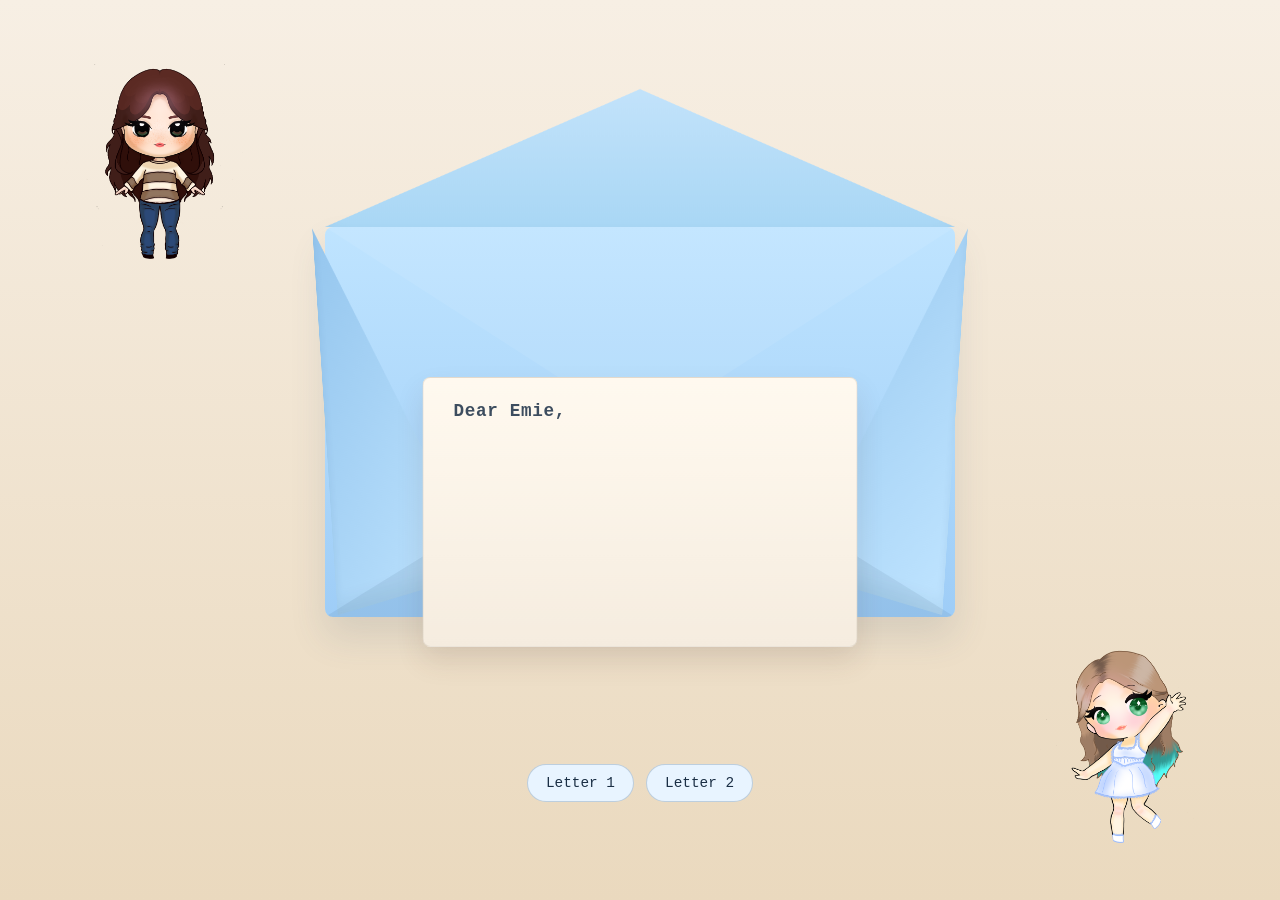
==== index.html @ 32d7e4bc "my first commit" ====
<!DOCTYPE html>
<html lang="en">
  <head>
    <meta charset="UTF-8" />
    <meta name="viewport" content="width=device-width, initial-scale=1.0" />
    <title>Envelope Letter</title>
    <style>
      :root {
        --bg1: #f7efe4;
        --bg2: #ead9be;
        --paper: #fff9ef;
        --ink: #1b2f45;
        --shadow: rgba(74, 94, 110, 0.14);
        --envelope: #bfe4ff;
        --envelope-dark: #9ecdf7;
        --flap: #d7ecff;
      }

      * { box-sizing: border-box; }

      html, body {
        margin: 0;
        height: 100%;
        font-family: Arial, sans-serif;
        background: linear-gradient(180deg, var(--bg1), var(--bg2));
        color: var(--ink);
      }

      body {
        display: grid;
        place-items: center;
      }

      .page {
        display: flex;
        flex-direction: column;
        align-items: center;
        gap: 18px;
      }

      .scene {
        width: min(80vw, 780px);
        height: min(72vh, 700px);
        display: grid;
        place-items: center;
      }

      .envelope-wrap {
        position: relative;
        width: 630px;
        height: 480px;
        display: grid;
        place-items: center;
        animation: floaty 4s ease-in-out infinite;
      }

      .envelope {
        position: relative;
        width: 630px;
        height: 390px;
        background: linear-gradient(180deg, var(--envelope) 0%, var(--envelope-dark) 100%);
        border-radius: 8px;
        box-shadow: 0 20px 36px var(--shadow);
        overflow: visible;
      }

      .envelope::before,
      .envelope::after {
        content: "";
        position: absolute;
        inset: 0;
        background: rgba(255,255,255,0.07);
        border-radius: 8px;
      }

      .envelope::before {
        clip-path: polygon(0 0, 100% 0, 50% 52%);
      }

      .envelope::after {
        clip-path: polygon(0 100%, 50% 50%, 100% 100%);
        background: rgba(20, 45, 68, 0.07);
      }

      .flap {
        position: absolute;
        width: 100%;
        height: 100%;
        background: linear-gradient(180deg, #a9d7f5 0%, var(--flap) 100%);
        clip-path: polygon(0 0, 100% 0, 50% 55%);
        top: 0;
        left: 0;
        transform-origin: top center;
        box-shadow: inset 0 -10px 18px rgba(17, 61, 107, 0.08);
      }

      .flap.top {
        z-index: 4;
        animation: envelope-open 2.8s ease-out forwards;
      }

      .flap.left,
      .flap.right {
        width: 50%;
        height: 100%;
        top: 0;
        background: linear-gradient(135deg, #95c6ee 0%, var(--envelope) 100%);
        clip-path: polygon(0 0, 100% 100%, 0 100%);
      }

      .flap.left {
        left: 0;
        transform-origin: left center;
        animation: left-open 2.8s ease-out forwards;
      }

      .flap.right {
        left: 50%;
        clip-path: polygon(0 100%, 100% 0, 100% 100%);
        transform-origin: right center;
        animation: right-open 2.8s ease-out forwards;
      }

      .letter {
        position: absolute;
        left: 50%;
        top: 60px;
        width: 435px;
        height: 270px;
        background: linear-gradient(180deg, var(--paper), #f5ecdf);
        border-radius: 8px;
        border: 1px solid rgba(98, 82, 67, 0.12);
        box-shadow: 0 14px 28px rgba(89, 61, 44, 0.12);
        transform: translateX(-50%) rotate(0deg);
        z-index: 2;
        animation: letter-fly 2.8s ease-out forwards;
        display: flex;
        align-items: center;
        justify-content: center;
        opacity: 0;
        overflow: hidden;
      }

      .letter-inner {
        width: 100%;
        height: 100%;
        padding: 20px 30px 20px;
        display: flex;
        flex-direction: column;
        justify-content: flex-start;
        align-items: flex-start;
        overflow-y: auto;
        overflow-x: hidden;
      }

      .letter-inner::-webkit-scrollbar {
        width: 10px;
      }

      .letter-inner::-webkit-scrollbar-track {
        background: rgba(27, 47, 69, 0.1);
      }

      .letter-inner::-webkit-scrollbar-thumb {
        background: rgba(27, 47, 69, 0.4);
        border-radius: 5px;
      }
      

      .greeting, .signature {
        font-family: "Courier New", monospace;
        font-size: 1.8rem;
        margin: 0 0 12px 0;
        line-height: 1;
        letter-spacing: 0.05em;
        font-weight: 700;
      }

      .letter-inner p {
        margin: 0 0 12px;
        color: rgba(27, 47, 69, 0.85);
        line-height: 1.5;
        font-size: 1.1rem;
        white-space: pre-wrap;
        min-height: 1.5em;
        font-family: "Courier New", monospace;
        letter-spacing: 0.04em;
      }

      .signature {
        display: none;
      }

      .typewriter {
        display: inline-block;
        white-space: pre-wrap;
        font-family: "Courier New", monospace;
        font-size: 1.2rem;
        letter-spacing: 0.04em;
        min-height: 1.2em;
      }

      .typewriter-line {
        display: inline-block;
        white-space: pre-wrap;
        font-family: "Courier New", monospace;
        font-size: 1.2rem;
        letter-spacing: 0.04em;
        min-height: 1.2em;
      }

      @keyframes envelope-open {
        0% { transform: rotateX(0deg); }
        100% { transform: rotateX(-130deg); }
      }

      @keyframes left-open {
        0% { transform: rotateY(0deg) rotateZ(0deg); }
        100% { transform: rotateY(-62deg) rotateZ(-8deg); }
      }

      @keyframes right-open {
        0% { transform: rotateY(0deg) rotateZ(0deg); }
        100% { transform: rotateY(62deg) rotateZ(8deg); }
      }

      @keyframes letter-fly {
        0% {
          transform: translateX(-50%) translateY(0) rotate(0deg);
          opacity: 0;
        }
        35% {
          transform: translateX(-50%) translateY(46px) rotate(0deg);
          opacity: 1;
        }
        100% {
          transform: translateX(-50%) translateY(90px) rotate(0deg);
          opacity: 1;
        }
      }

      @keyframes floaty {
        0%, 100% { transform: translateY(0px); }
        50% { transform: translateY(-8px); }
      }

      .switcher {
        display: flex;
        gap: 12px;
        justify-content: center;
      }

      .switch-btn {
        background: #e8f4ff;
        border: 1px solid rgba(56, 93, 126, 0.25);
        color: var(--ink);
        border-radius: 999px;
        padding: 10px 18px;
        font-family: "Courier New", monospace;
        font-size: 0.9rem;
        cursor: pointer;
        transition: transform 0.2s ease, background 0.2s ease;
      }

      .switch-btn:hover {
        transform: translateY(-1px);
        background: #dfeeff;
      }

      .flower {
        position: fixed;
        width: 50px;
        height: 50px;
        pointer-events: none;
        animation: fade-in 0.3s ease-out, fade-out 1s ease-out 3s forwards;
        user-select: none;
      }

      .flower-petal {
        position: absolute;
        width: 16px;
        height: 16px;
        border-radius: 50%;
        top: 50%;
        left: 50%;
        transform: translate(-50%, -50%);
      }

      @keyframes fade-in {
        0% { opacity: 0; transform: scale(0.5); }
        100% { opacity: 1; transform: scale(1); }
      }

      @keyframes fade-out {
        0% { opacity: 1; }
        100% { opacity: 0; }
      }

      @keyframes float-move {
        0%, 100% { transform: translateY(0px) translateX(0px); }
        25% { transform: translateY(-10px) translateX(5px); }
        50% { transform: translateY(-15px) translateX(0px); }
        75% { transform: translateY(-10px) translateX(-5px); }
      }

      .emie-image {
        position: fixed;
        top: 10px;
        left: 10px;
        width: 300px;
        height: 300px;
        object-fit: contain;
        animation: float-move 3s ease-in-out infinite;
        z-index: 5;
      }

      .alexa-image {
        position: fixed;
        bottom: 10px;
        right: 10px;
        width: 300px;
        height: 300px;
        object-fit: contain;
        animation: float-move 3s ease-in-out infinite;
        z-index: 5;
      }

      @media (max-width: 600px) {
        .envelope-wrap { width: 300px; height: 250px; }
        .envelope { width: 300px; height: 200px; }
        .letter { width: 220px; height: 150px; top: 30px; }
        .letter-inner { padding: 18px 18px 14px; }
        .greeting, .signature { font-size: 1.7rem; }
        .letter-inner p { font-size: 0.8rem; }
      }
    </style>
  </head>
  <body>
    <img src="emie.png" alt="emie" class="emie-image">
    <img src="alexa.png" alt="alexa" class="alexa-image">
    <div class="page">
      <main class="scene">
        <div class="envelope-wrap">
          <div class="envelope">
            <div class="flap top"></div>
            <div class="flap left"></div>
            <div class="flap right"></div>

            <div class="letter">
              <div class="letter-inner" id="letterContent">
                <p class="greeting">Dear Emie,</p>
                <p id="line1" class="typewriter"></p>
              </div>
            </div>
          </div>
        </div>
      </main>

      <div class="switcher">
        <button class="switch-btn" data-letter="1">Letter 1</button>
        <button class="switch-btn" data-letter="2">Letter 2</button>
      </div>
    </div>

    <script>
      const letterData = {
        1: "Hi! Im so sorry, that this letter is late by 3 months. But im happy to admit that i menaged to win and made new website, inspired by old one!\n\nIm so happy to receive your letter! Thank you for sharing things with me, i really appreciete it and i want to answer your questions and talk about myself too!.\n\nYou will be dissapointed to know that when i was away the rain got to the letters so now they look like old map treasures, so it means that im the only one who remembers what was written there! (and you too ofc).\n\n<b>But to answear your questions:</b>\n\n<b>I would describe my version of agere as</b> soft, and calm. filled with glitter, stuffies, shells and ocean smell. Thats when its voluntary. When its involuntary it gets scary and lonely...\n\n<b>The topics that interest me are:</b> ocean, mermaids, fairies, slavic mythology, atlantis, tytanic, mythology in general and theatre ofc! And books too especially fantasy.\n\n<b>My fav time of day is</b> sunset time for sure, i love watching it especially on the beach.\n\n<b>I think im ambiverted actually.</b> Rn is hard to say becouse im getting officially diagnosed with autism and i like sometimes talking to people but its super draining at the same time.\n\nHow have you recently been? Im so curious about your adventures to different city and moving out!If you would want to share, im more than happy to listen (read hihi).\n\nTalk to you soon!\nOr like a pirate would say: Fair winds!",
        2: "Nothing here yet.\n\nCheck the mail later."
      };

      const envelopeColors = {
        1: { light: '#bfe4ff', dark: '#9ecdf7', flap: '#d7ecff' },
        2: { light: '#ffd9e8', dark: '#ffb3d9', flap: '#ffe8f5' }
      };

      let typeInterval = null;
      let typeTimer = null;
      let currentLetter = null;

      function typeText(elementId, text, delay) {
        const el = document.getElementById(elementId);
        let i = 0;

        if (typeInterval) clearInterval(typeInterval);

        typeInterval = setInterval(() => {
          el.innerHTML = text.slice(0, i);
          i++;

          if (i > text.length) {
            clearInterval(typeInterval);
            typeInterval = null;
          }
        }, delay);
      }

      function triggerLetter(letterNumber) {
        const line = document.getElementById('line1');
        const envelope = document.querySelector('.envelope');
        const letter = document.querySelector('.letter');
        const flaps = document.querySelectorAll('.flap');
        const colors = envelopeColors[letterNumber] || envelopeColors[1];

        // Change envelope colors
        envelope.style.background = `linear-gradient(180deg, ${colors.light} 0%, ${colors.dark} 100%)`;
        document.querySelectorAll('.flap').forEach(flap => {
          if (flap.classList.contains('top')) {
            flap.style.background = `linear-gradient(180deg, #a9d7f5 0%, ${colors.flap} 100%)`;
          } else {
            flap.style.background = `linear-gradient(135deg, #95c6ee 0%, ${colors.light} 100%)`;
          }
        });

        if (typeInterval) clearInterval(typeInterval);
        if (typeTimer) clearTimeout(typeTimer);

        line.innerHTML = "";

        // Always replay envelope animation when switching letters
        if (currentLetter !== letterNumber) {
          flaps.forEach(flap => {
            flap.style.animation = 'none';
            flap.offsetHeight;
          });

          envelope.style.animation = 'none';
          letter.style.animation = 'none';
          letter.style.opacity = '0';

          requestAnimationFrame(() => {
            flaps.forEach(flap => {
              flap.style.animation = '';
            });
            envelope.style.animation = '';
            letter.style.animation = 'letter-fly 2.8s ease-out forwards';
            letter.style.opacity = '1';
          });

          currentLetter = letterNumber;
          typeTimer = setTimeout(() => typeText('line1', letterData[letterNumber], 70), 2000);
        } else {
          // Same letter clicked again: show text immediately
          document.getElementById('line1').innerHTML = letterData[letterNumber];
        }
      }

      let flowerColorIndex = 0;

      document.addEventListener('click', (e) => {
        const colors = ['#ff69b4', '#ff6347', '#ff8c00', '#da70d6', '#1e90ff', '#00d084', '#ffd700', '#ff1493'];
        const currentColor = colors[flowerColorIndex % colors.length];
        flowerColorIndex++;
        
        const flowerEl = document.createElement('div');
        flowerEl.className = 'flower';
        
        // Create 6 petals in a circle (all same color + yellow center)
        for (let i = 0; i < 6; i++) {
          const petal = document.createElement('div');
          petal.className = 'flower-petal';
          
          if (i < 5) {
            // Position 5 petals in a circle
            const angle = (i * 72) * Math.PI / 180; // 72 degrees apart
            const x = Math.cos(angle) * 16;
            const y = Math.sin(angle) * 16;
            petal.style.transform = `translate(calc(-50% + ${x}px), calc(-50% + ${y}px))`;
            petal.style.background = currentColor;
          } else {
            // Yellow center
            petal.style.background = '#ffff00';
          }
          
          flowerEl.appendChild(petal);
        }
        
        flowerEl.style.left = e.clientX + 'px';
        flowerEl.style.top = e.clientY + 'px';
        flowerEl.style.transform = 'translate(-50%, -50%)';
        
        document.body.appendChild(flowerEl);
        
        setTimeout(() => flowerEl.remove(), 4000);
      });

      document.querySelectorAll('.switch-btn').forEach(button => {
        button.addEventListener('click', () => {
          triggerLetter(Number(button.dataset.letter));
        });
      });

      triggerLetter(1);
    </script>
  </body>
</html>
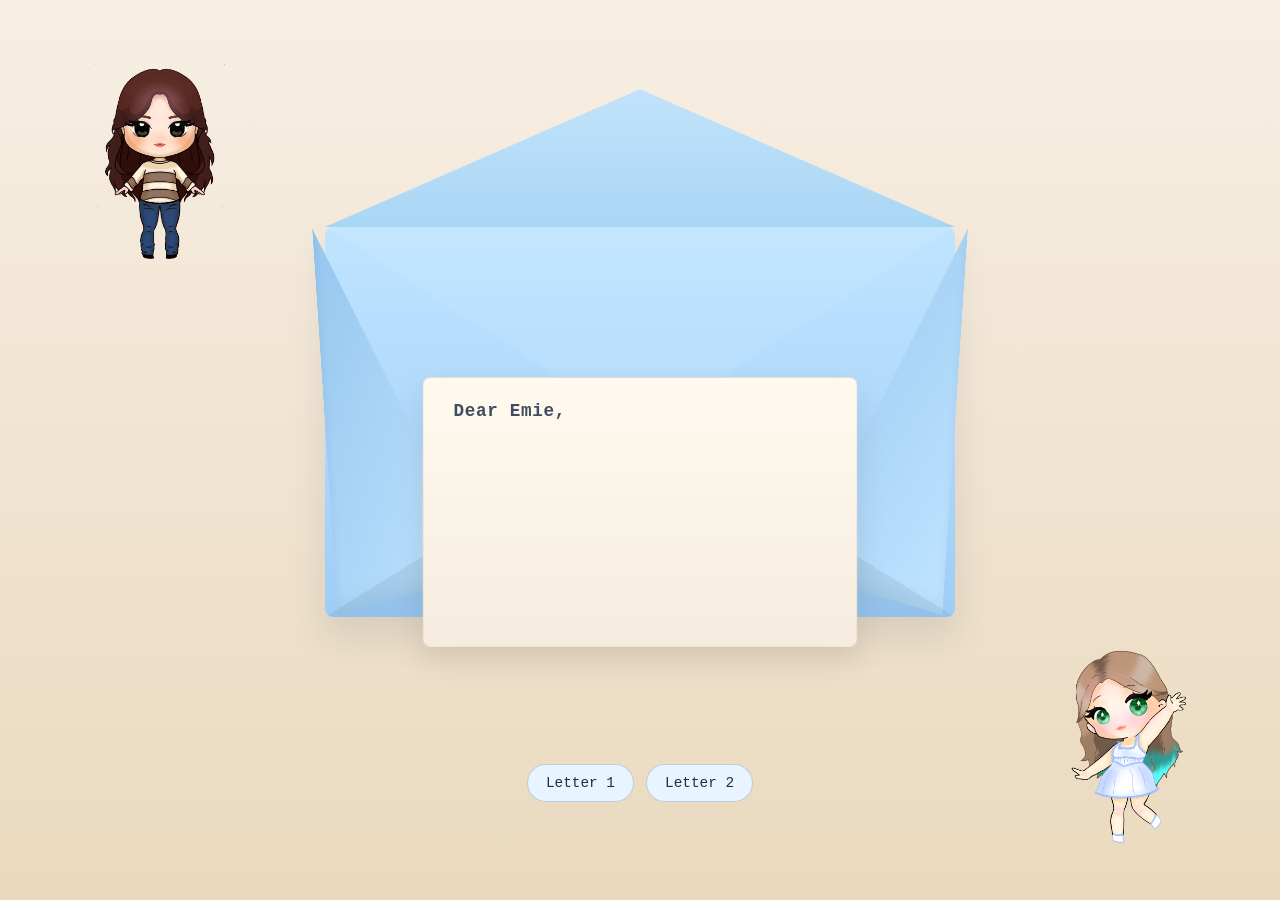
==== commit 09697089: "message" ====
--- a/index.html
+++ b/index.html
@@ -364,7 +364,7 @@
 
     <script>
       const letterData = {
-        1: "Hi! Im so sorry, that this letter is late by 3 months. But im happy to admit that i menaged to win and made new website, inspired by old one!\n\nIm so happy to receive your letter! Thank you for sharing things with me, i really appreciete it and i want to answer your questions and talk about myself too!.\n\nYou will be dissapointed to know that when i was away the rain got to the letters so now they look like old map treasures, so it means that im the only one who remembers what was written there! (and you too ofc).\n\n<b>But to answear your questions:</b>\n\n<b>I would describe my version of agere as</b> soft, and calm. filled with glitter, stuffies, shells and ocean smell. Thats when its voluntary. When its involuntary it gets scary and lonely...\n\n<b>The topics that interest me are:</b> ocean, mermaids, fairies, slavic mythology, atlantis, tytanic, mythology in general and theatre ofc! And books too especially fantasy.\n\n<b>My fav time of day is</b> sunset time for sure, i love watching it especially on the beach.\n\n<b>I think im ambiverted actually.</b> Rn is hard to say becouse im getting officially diagnosed with autism and i like sometimes talking to people but its super draining at the same time.\n\nHow have you recently been? Im so curious about your adventures to different city and moving out!If you would want to share, im more than happy to listen (read hihi).\n\nTalk to you soon!\nOr like a pirate would say: Fair winds!",
+        1: "Hi! Im so sorry, that this letter is late by 3 months. But im happy to admit that i menaged to win and made new website, inspired by old one!\n\nIm so happy to receive your letter! Thank you for sharing things with me, i really appreciete it and i want to answer your questions and talk about myself too!.\n\nYou will be dissapointed to know that when i was away the rain got to the letters so now they look like old map treasures, so it means that im the only one who remembers what was written there! (and you too ofc).\n\n<b>But to answear your questions:</b>\n\n<b>I would describe my version of agere as</b> soft, and calm. filled with glitter, stuffies, shells and ocean smell. Thats when its voluntary. When its involuntary it gets scary and lonely...\n\n<b>The topics that interest me are:</b> ocean, mermaids, fairies, slavic mythology, atlantis, tytanic, mythology in general and theatre ofc! And books too especially fantasy.\n\n<b>My fav time of day is</b> sunset time for sure, i love watching it especially on the beach.\n\n<b>I think im ambiverted actually.</b> Rn is hard to say becouse im getting officially diagnosed with autism and i like sometimes talking to people but its super draining at the same time.\n\nHow have you recently been? Im so curious about your adventures to different city and moving out!If you would want to share, im more than happy to listen (read hihi).\n\n<b>I also have some questions for you: </b>\n\n1. What is your fav character?\n2. How would your dream agere room look like?\n3. Who did you wanted to be in future, when you were a kid?\n\nThank you for the lovely bracelet! I wear it all the time!\n\nTalk to you soon!\nOr like a pirate would say: Fair winds!",
         2: "Nothing here yet.\n\nCheck the mail later."
       };
 
